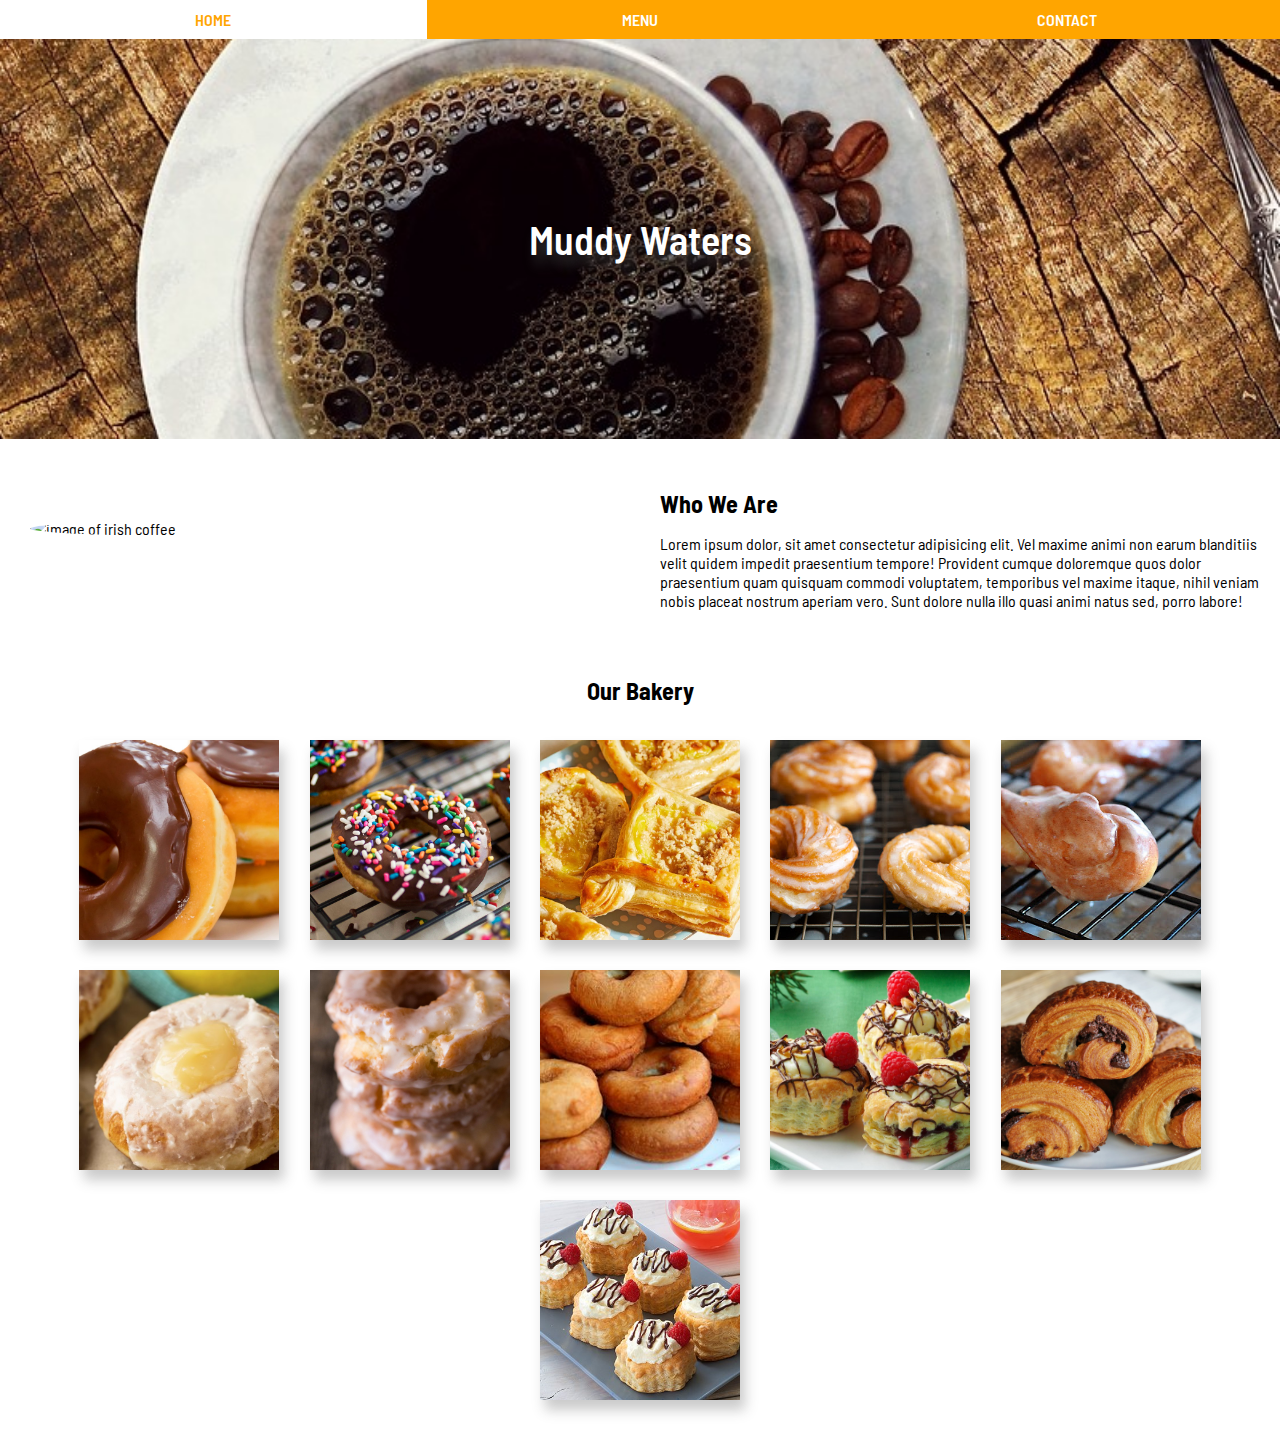
==== index.html @ 838c7e38 "added bakery gallery and styles" ====
<!DOCTYPE html>
<html lang="en">
  <head>
    <meta charset="UTF-8" />
    <meta name="viewport" content="width=device-width, initial-scale=1.0" />
    <link rel="stylesheet" href="css/main.css" />
    <link rel="stylesheet" href="css/mobile.css" />
    <link
      href="https://fonts.googleapis.com/css2?family=Barlow+Semi+Condensed:wght@300&display=swap"
      rel="stylesheet"
    />
    <title>Muddy Waters | Home</title>
  </head>
  <body>
    <nav id="nav">
      <ul class="nav-main">
        <li class="nav-items"><a href="index.html">Home</a></li>
        <li class="nav-items"><a href="pages/menu.html">Menu</a></li>
        <li class="nav-items"><a href="pages/contact.html">Contact</a></li>
      </ul>
    </nav>
    <header>
      <div class="header-text">
        <h1>Muddy Waters</h1>
      </div>
    </header>
    <main>
      <div class="whoweare">
        <div class="img-wrapper">
          <img
            src="../Coffee Shop/images/irish_coffee.webp"
            alt="image of irish coffee"
          />
        </div>
        <div class="whoweare-content">
          <h2>Who We Are</h2>
          <p>
            Lorem ipsum dolor, sit amet consectetur adipisicing elit. Vel maxime
            animi non earum blanditiis velit quidem impedit praesentium tempore!
            Provident cumque doloremque quos dolor praesentium quam quisquam
            commodi voluptatem, temporibus vel maxime itaque, nihil veniam nobis
            placeat nostrum aperiam vero. Sunt dolore nulla illo quasi animi
            natus sed, porro labore!
          </p>
        </div>
      </div>
      <div class="bakery">
        <h2>Our Bakery</h2>
        <div class="gallery">
          <div class="gallery-img-wrapper-one"></div>
          <div class="gallery-img-wrapper-two"></div>
          <div class="gallery-img-wrapper-three"></div>
          <div class="gallery-img-wrapper-four"></div>
          <div class="gallery-img-wrapper-five"></div>
          <div class="gallery-img-wrapper-six"></div>
          <div class="gallery-img-wrapper-seven"></div>
          <div class="gallery-img-wrapper-eight"></div>
          <div class="gallery-img-wrapper-nine"></div>
          <div class="gallery-img-wrapper-ten"></div>
          <div class="gallery-img-wrapper-eleven"></div>
        </div>
      </div>
    </main>
  </body>
</html>
---- css/main.css ----
html {
  box-sizing: border-box;
}
*,
*:before,
*:after {
  box-sizing: inherit;
}
body {
  margin: 0;
  font-family: "Barlow Semi Condensed", sans-serif;
}
a {
  text-decoration: none;
}
ul {
  list-style: none;
  padding: 0;
  margin: 0;
}
.nav-main {
  margin: 0;
  padding: 0;

  display: flex;
  flex-direction: column;
  align-items: center;

  text-align: center;
}
.nav-items {
  margin: 0;
  padding: 0;
  width: 100%;
}
#nav a {
  display: block;
  padding: 10px;
  background-color: orange;
  color: white;
  text-transform: uppercase;
  font-weight: 600;
}
#nav a:hover {
  background-color: white;
  color: orange;
}
header {
  position: relative;
  background-image: url("../images/Fresh_Brewed_Coffee.jpeg");
  height: 400px;
  margin-bottom: 50px;

  background-size: cover;
  background-position: center;
  background-repeat: no-repeat;
}
.header-text {
  position: absolute;
  top: 50%;
  left: 50%;
  transform: translate(-50%, -50%);
}
header h1 {
  padding: 0;
  margin: 0;
  color: white;
  font-weight: 600;
  font-size: 2.5em;
  text-shadow: 5px 10px 12px #333333;
}
.whoweare {
  display: flex;
  flex-flow: column nowrap;
  margin-bottom: 50px;
}
.img-wrapper {
  width: 20em;
  padding: 20px;
  margin: 0 auto;
}
.img-wrapper img {
  display: block;
  max-width: 100%;
  margin: 0 auto;
  border-radius: 50%;
}
.whoweare-content {
  width: 20em;
  margin: 0 auto;
  text-align: center;
}
.whoweare-content h2 {
  margin: 0;
  padding: 0;
}
.bakery h2 {
  margin: 0;
  padding: 0;
  text-align: center;
}
.gallery {
  width: 90%;
  margin: 20px auto;

  display: flex;
  flex-flow: row wrap;
  justify-content: center;
}
.gallery-img-wrapper-one {
  width: 200px;
  height: 200px;
  box-shadow: 5px 10px 12px #39393944;
  margin: 15px auto;

  background-image: url(../images/chocolate-glaze.jpg);
  background-size: cover;
  background-position: center;
  background-repeat: no-repeat;
}
.gallery-img-wrapper-two {
  width: 200px;
  height: 200px;
  box-shadow: 5px 10px 12px #39393944;
  margin: 15px auto;

  background-image: url(../images/baked-sprinkle-donuts-recipe.jpg);
  background-size: cover;
  background-position: center;
  background-repeat: no-repeat;
}
.gallery-img-wrapper-three {
  width: 200px;
  height: 200px;
  box-shadow: 5px 10px 12px #39393944;
  margin: 15px auto;

  background-image: url(../images/Cardamom_pear_pasteris.webp);
  background-size: cover;
  background-position: center;
  background-repeat: no-repeat;
}
.gallery-img-wrapper-four {
  width: 200px;
  height: 200px;
  box-shadow: 5px 10px 12px #39393944;
  margin: 15px auto;

  background-image: url(../images/french_cruller.jpg);
  background-size: cover;
  background-position: center;
  background-repeat: no-repeat;
}
.gallery-img-wrapper-five {
  width: 200px;
  height: 200px;
  box-shadow: 5px 10px 12px #39393944;
  margin: 15px auto;

  background-image: url(../images/cinnamon_tiwst.JPG);
  background-size: cover;
  background-position: center;
  background-repeat: no-repeat;
}
.gallery-img-wrapper-six {
  width: 200px;
  height: 200px;
  box-shadow: 5px 10px 12px #39393944;
  margin: 15px auto;

  background-image: url(../images/Lemon-Filled-Donut.jpg);
  background-size: cover;
  background-position: center;
  background-repeat: no-repeat;
}
.gallery-img-wrapper-seven {
  width: 200px;
  height: 200px;
  box-shadow: 5px 10px 12px #39393944;
  margin: 15px auto;

  background-image: url(../images/Old-Fashioned-Buttermilk-Donuts.jpg);
  background-size: cover;
  background-position: center;
  background-repeat: no-repeat;
}
.gallery-img-wrapper-eight {
  width: 200px;
  height: 200px;
  box-shadow: 5px 10px 12px #39393944;
  margin: 15px auto;

  background-image: url(../images/plane_donuts.jpg);
  background-size: cover;
  background-position: center;
  background-repeat: no-repeat;
}
.gallery-img-wrapper-nine {
  width: 200px;
  height: 200px;
  box-shadow: 5px 10px 12px #39393944;
  margin: 15px auto;

  background-image: url(../images/Raspberry-Cream-Cheese-Pastries.jpg);
  background-size: cover;
  background-position: center;
  background-repeat: no-repeat;
}
.gallery-img-wrapper-ten {
  width: 200px;
  height: 200px;
  box-shadow: 5px 10px 12px #39393944;
  margin: 15px auto;

  background-image: url(../images/valrhona_chocolate_croissants.jpg);
  background-size: cover;
  background-position: center;
  background-repeat: no-repeat;
}
.gallery-img-wrapper-eleven {
  width: 200px;
  height: 200px;
  box-shadow: 5px 10px 12px #39393944;
  margin: 15px auto;

  background-image: url(../images/white_chocolate_mousse_pasteries.jpg);
  background-size: cover;
  background-position: center;
  background-repeat: no-repeat;
}
---- css/mobile.css ----
@media screen and (min-width: 320px) {
}
@media screen and (min-width: 720px) {
  .nav-main {
    flex-direction: row;
  }
  .whoweare {
    flex-flow: row nowrap;
  }
  .img-wrapper {
    width: 50%;
    padding: 30px;
  }
  .whoweare-content {
    width: 50%;
    text-align: left;
    padding: 0 20px;

    display: flex;
    flex-direction: column;
    justify-content: center;
  }
}
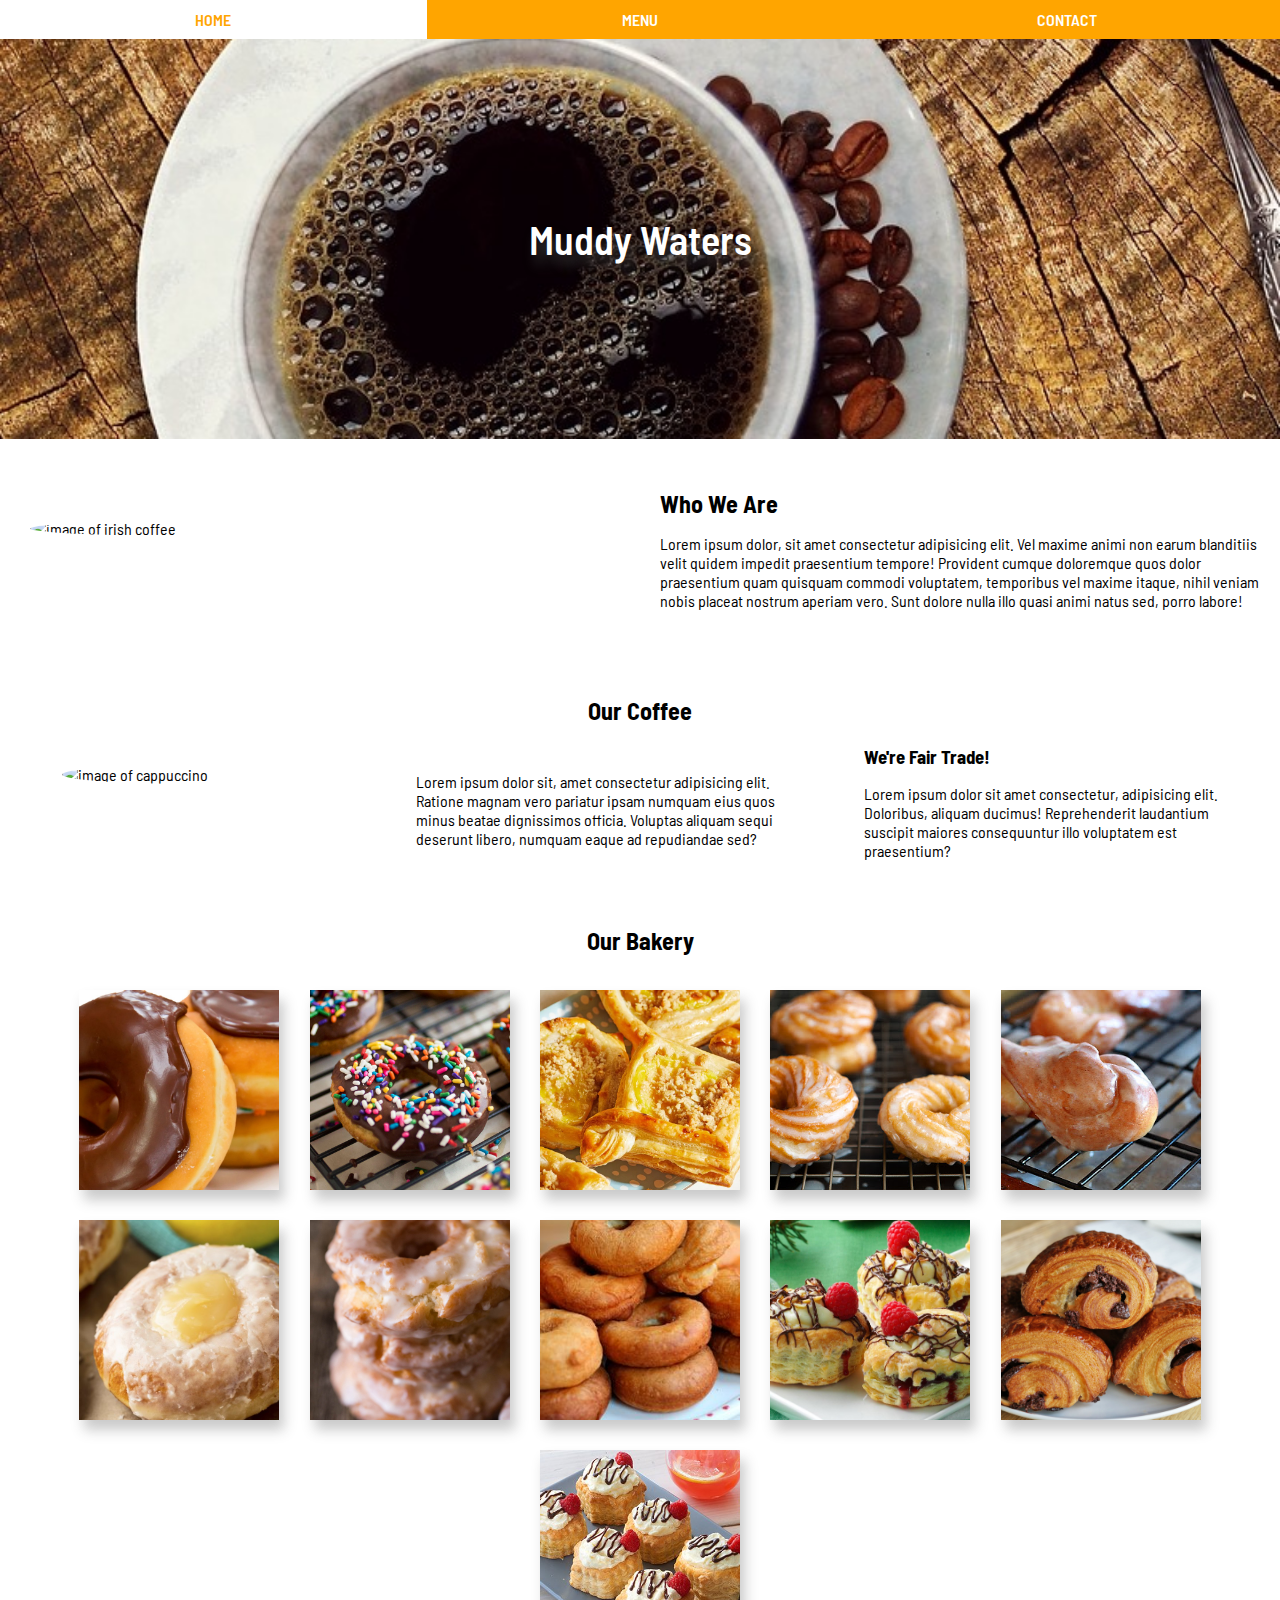
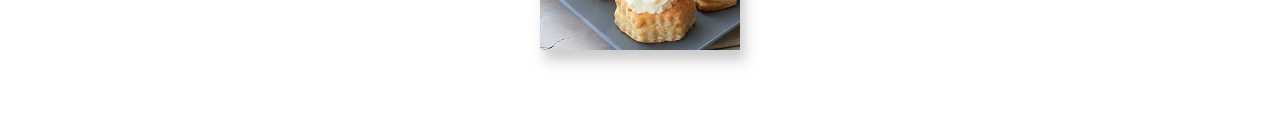
==== commit ae7d07e8: "added coffee section to index.html" ====
--- a/index.html
+++ b/index.html
@@ -5,6 +5,10 @@
     <meta name="viewport" content="width=device-width, initial-scale=1.0" />
     <link rel="stylesheet" href="css/main.css" />
     <link rel="stylesheet" href="css/mobile.css" />
+    <link
+      rel="stylesheet"
+      href="https://cdnjs.cloudflare.com/ajax/libs/font-awesome/5.14.0/css/all.min.css"
+    />
     <link
       href="https://fonts.googleapis.com/css2?family=Barlow+Semi+Condensed:wght@300&display=swap"
       rel="stylesheet"
@@ -44,6 +48,35 @@
           </p>
         </div>
       </div>
+      <div class="coffee">
+        <div class="coffee-h2">
+          <h2>Our Coffee</h2>
+        </div>
+        <div class="coffee-img-wrapper">
+          <img
+            src="../Coffee Shop/images/Chicory-Root-Maple-and-Almond-Milk-Latte.jpg"
+            alt="image of cappuccino"
+          />
+        </div>
+        <div class="coffee-content">
+          <p>
+            Lorem ipsum dolor sit, amet consectetur adipisicing elit. Ratione
+            magnam vero pariatur ipsam numquam eius quos minus beatae
+            dignissimos officia. Voluptas aliquam sequi deserunt libero, numquam
+            eaque ad repudiandae sed?
+          </p>
+        </div>
+        <div class="fair-trade">
+          <div class="fair-trade-content">
+            <h3>We're Fair Trade!</h3>
+            <p>
+              Lorem ipsum dolor sit amet consectetur, adipisicing elit.
+              Doloribus, aliquam ducimus! Reprehenderit laudantium suscipit
+              maiores consequuntur illo voluptatem est praesentium?
+            </p>
+          </div>
+        </div>
+      </div>
       <div class="bakery">
         <h2>Our Bakery</h2>
         <div class="gallery">
--- a/css/main.css
+++ b/css/main.css
@@ -68,6 +68,7 @@
   font-weight: 600;
   font-size: 2.5em;
   text-shadow: 5px 10px 12px #333333;
+  text-align: center;
 }
 .whoweare {
   display: flex;
@@ -89,10 +90,51 @@
   width: 20em;
   margin: 0 auto;
   text-align: center;
+  padding: 0;
 }
 .whoweare-content h2 {
   margin: 0;
   padding: 0;
+}
+.coffee {
+  display: flex;
+  flex-flow: column nowrap;
+  margin-bottom: 50px;
+}
+.coffee-h2 {
+  width: 20em;
+  margin: 0 auto;
+  text-align: center;
+}
+.coffee-img-wrapper {
+  width: 20em;
+  padding: 0;
+  margin: 20px auto;
+}
+.coffee-img-wrapper img {
+  display: block;
+  max-width: 100%;
+  margin: 0 auto;
+  border-radius: 50%;
+}
+.coffee-content {
+  width: 20em;
+  margin: 0 auto;
+  text-align: center;
+  padding-bottom: 20px;
+}
+.fair-trade {
+  width: 20em;
+  margin: 0 auto;
+  text-align: center;
+  padding: 0;
+}
+.fair-trade-content h3 {
+  margin: 0;
+  padding: 0;
+}
+.bakery {
+  margin-bottom: 50px;
 }
 .bakery h2 {
   margin: 0;
@@ -228,3 +270,34 @@
   background-position: center;
   background-repeat: no-repeat;
 }
+.contact {
+  display: flex;
+  flex-flow: column wrap;
+  justify-content: center;
+  align-content: center;
+}
+.icon {
+  font-size: 3em;
+  padding: 20px;
+  color: orange;
+}
+.icon:hover {
+  color: darkorange;
+}
+.phone a {
+  display: flex;
+  flex-flow: row wrap;
+  align-items: center;
+}
+.phone a div {
+  font-size: 1.5em;
+}
+.social {
+  display: flex;
+  flex-flow: row wrap;
+}
+.map {
+  margin: 50px auto;
+  display: flex;
+  justify-content: center;
+}
--- a/css/mobile.css
+++ b/css/mobile.css
@@ -5,7 +5,7 @@
     flex-direction: row;
   }
   .whoweare {
-    flex-flow: row nowrap;
+    flex-flow: row wrap;
   }
   .img-wrapper {
     width: 50%;
@@ -20,4 +20,34 @@
     flex-direction: column;
     justify-content: center;
   }
+  .coffee {
+    flex-flow: row wrap;
+  }
+  .coffee-h2 {
+    width: 100%;
+  }
+  .coffee-img-wrapper {
+    width: 25%;
+    padding: 0 30px;
+  }
+  .coffee-content {
+    width: 30%;
+    text-align: left;
+    padding: 0;
+
+    display: flex;
+    flex-direction: column;
+    justify-content: center;
+  }
+  .fair-trade {
+    width: 30%;
+
+    display: flex;
+    flex-direction: column;
+    justify-content: center;
+  }
+  .fair-trade-content {
+    text-align: left;
+    padding: 0;
+  }
 }
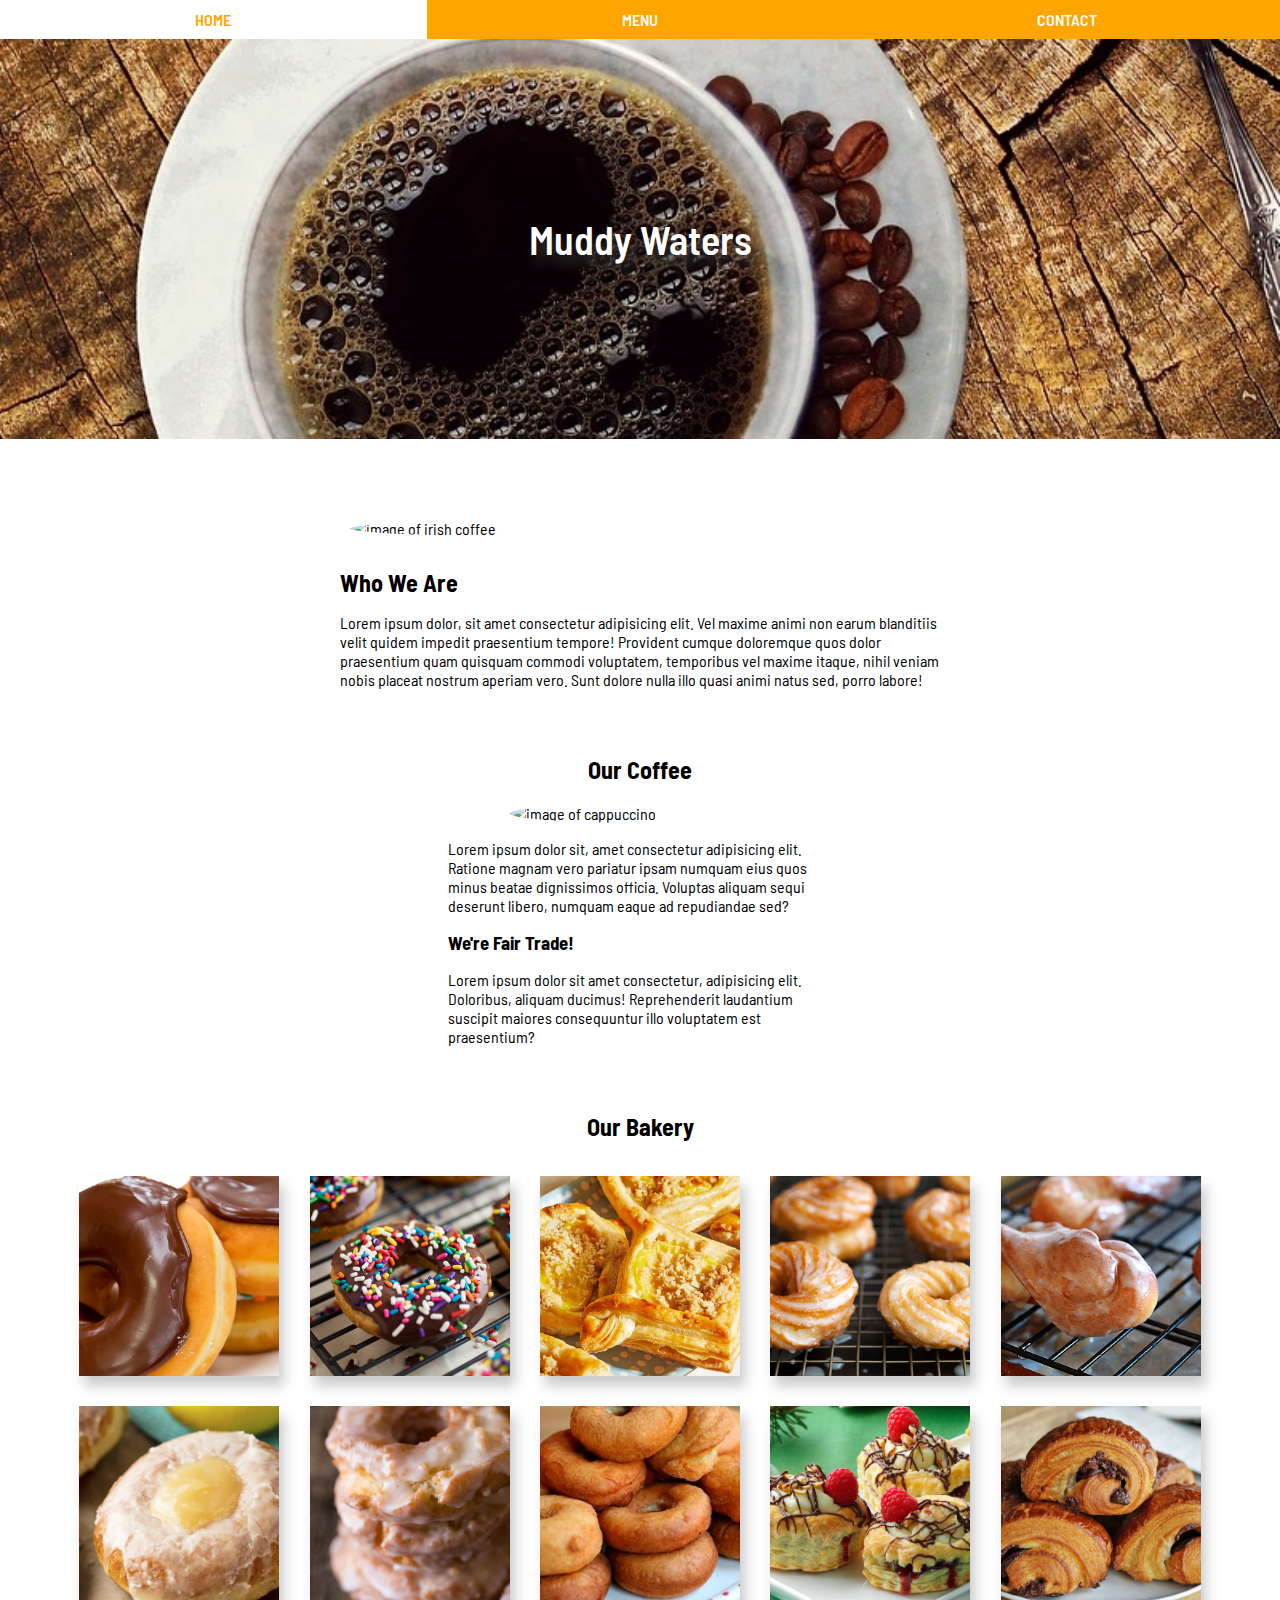
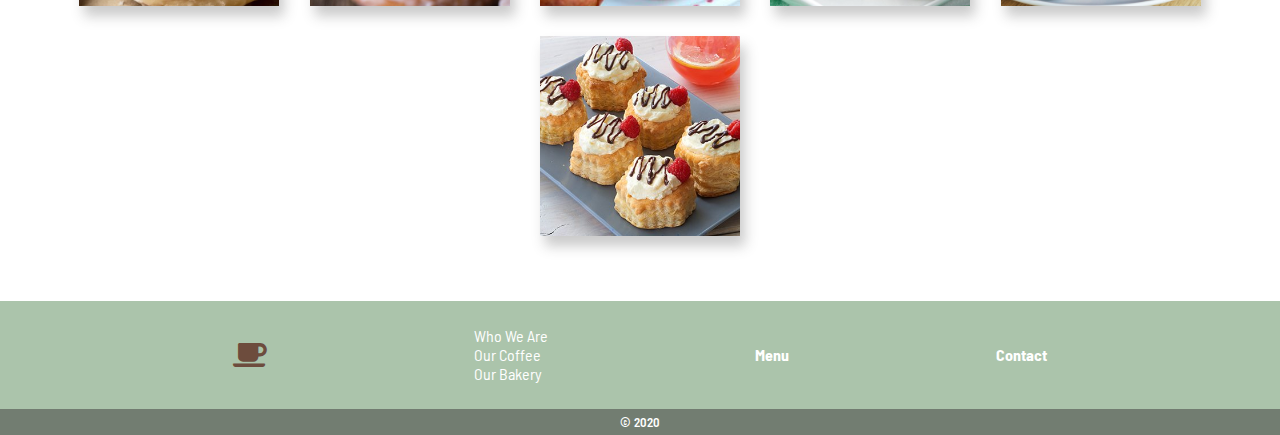
==== commit 6226c744: "added footer to index.html" ====
--- a/index.html
+++ b/index.html
@@ -29,7 +29,7 @@
       </div>
     </header>
     <main>
-      <div class="whoweare">
+      <div id="whoweare">
         <div class="img-wrapper">
           <img
             src="../Coffee Shop/images/irish_coffee.webp"
@@ -48,7 +48,7 @@
           </p>
         </div>
       </div>
-      <div class="coffee">
+      <div id="coffee">
         <div class="coffee-h2">
           <h2>Our Coffee</h2>
         </div>
@@ -77,7 +77,7 @@
           </div>
         </div>
       </div>
-      <div class="bakery">
+      <div id="bakery">
         <h2>Our Bakery</h2>
         <div class="gallery">
           <div class="gallery-img-wrapper-one"></div>
@@ -94,5 +94,28 @@
         </div>
       </div>
     </main>
+    <footer>
+      <div class="footer-icon">
+        <a href="../Coffee Shop/index.html"
+          ><i class="fas fa-coffee footer-icon"></i
+        ></a>
+      </div>
+      <div class="footer-content">
+        <ul>
+          <li><a href="#whoweare">Who We Are</a></li>
+          <li><a href="#coffee">Our Coffee</a></li>
+          <li><a href="#bakery">Our Bakery</a></li>
+        </ul>
+      </div>
+      <div class="footer-content">
+        <a href="../Coffee Shop/pages/menu.html"><h4>Menu</h4></a>
+      </div>
+      <div class="footer-content">
+        <a href="../Coffee Shop/pages/contact.html"><h4>Contact</h4></a>
+      </div>
+    </footer>
+    <div class="copy">
+      <span>&copy; 2020</span>
+    </div>
   </body>
 </html>
--- a/css/main.css
+++ b/css/main.css
@@ -70,15 +70,15 @@
   text-shadow: 5px 10px 12px #333333;
   text-align: center;
 }
-.whoweare {
+#whoweare {
   display: flex;
   flex-flow: column nowrap;
-  margin-bottom: 50px;
+  margin-bottom: 30px;
 }
 .img-wrapper {
   width: 20em;
+  margin: 0 auto;
   padding: 20px;
-  margin: 0 auto;
 }
 .img-wrapper img {
   display: block;
@@ -89,27 +89,29 @@
 .whoweare-content {
   width: 20em;
   margin: 0 auto;
-  text-align: center;
-  padding: 0;
+  padding: 0;
+  text-align: center;
 }
 .whoweare-content h2 {
   margin: 0;
   padding: 0;
 }
-.coffee {
+#coffee {
   display: flex;
   flex-flow: column nowrap;
   margin-bottom: 50px;
+  padding: 0;
 }
 .coffee-h2 {
   width: 20em;
   margin: 0 auto;
+  padding: 0;
   text-align: center;
 }
 .coffee-img-wrapper {
   width: 20em;
-  padding: 0;
-  margin: 20px auto;
+  margin: 0 auto;
+  padding: 20px;
 }
 .coffee-img-wrapper img {
   display: block;
@@ -133,10 +135,10 @@
   margin: 0;
   padding: 0;
 }
-.bakery {
+#bakery {
   margin-bottom: 50px;
 }
-.bakery h2 {
+#bakery h2 {
   margin: 0;
   padding: 0;
   text-align: center;
@@ -269,6 +271,47 @@
   background-size: cover;
   background-position: center;
   background-repeat: no-repeat;
+}
+footer {
+  background-color: #abc4ab;
+  color: #ffffff;
+  margin: 0;
+  padding: 2%;
+
+  display: flex;
+  flex-flow: row nowrap;
+  justify-content: space-evenly;
+  align-items: center;
+  flex: 0 1 auto;
+}
+.footer-content a {
+  color: #ffffff;
+}
+.footer-content a:hover {
+  color: #6d4c3d;
+}
+.footer-content h4 {
+  margin: 0;
+  padding: 0;
+}
+.footer-content li {
+  margin: 0;
+  padding: 0;
+}
+.footer-icon {
+  font-size: 1.3em;
+  color: #6d4c3d;
+}
+.footer-icon:hover {
+  color: #ffffff;
+}
+.copy {
+  background-color: #727d71;
+  padding: 5px;
+  color: #fff;
+  font-weight: 600;
+  font-size: 0.8em;
+  text-align: center;
 }
 .contact {
   display: flex;
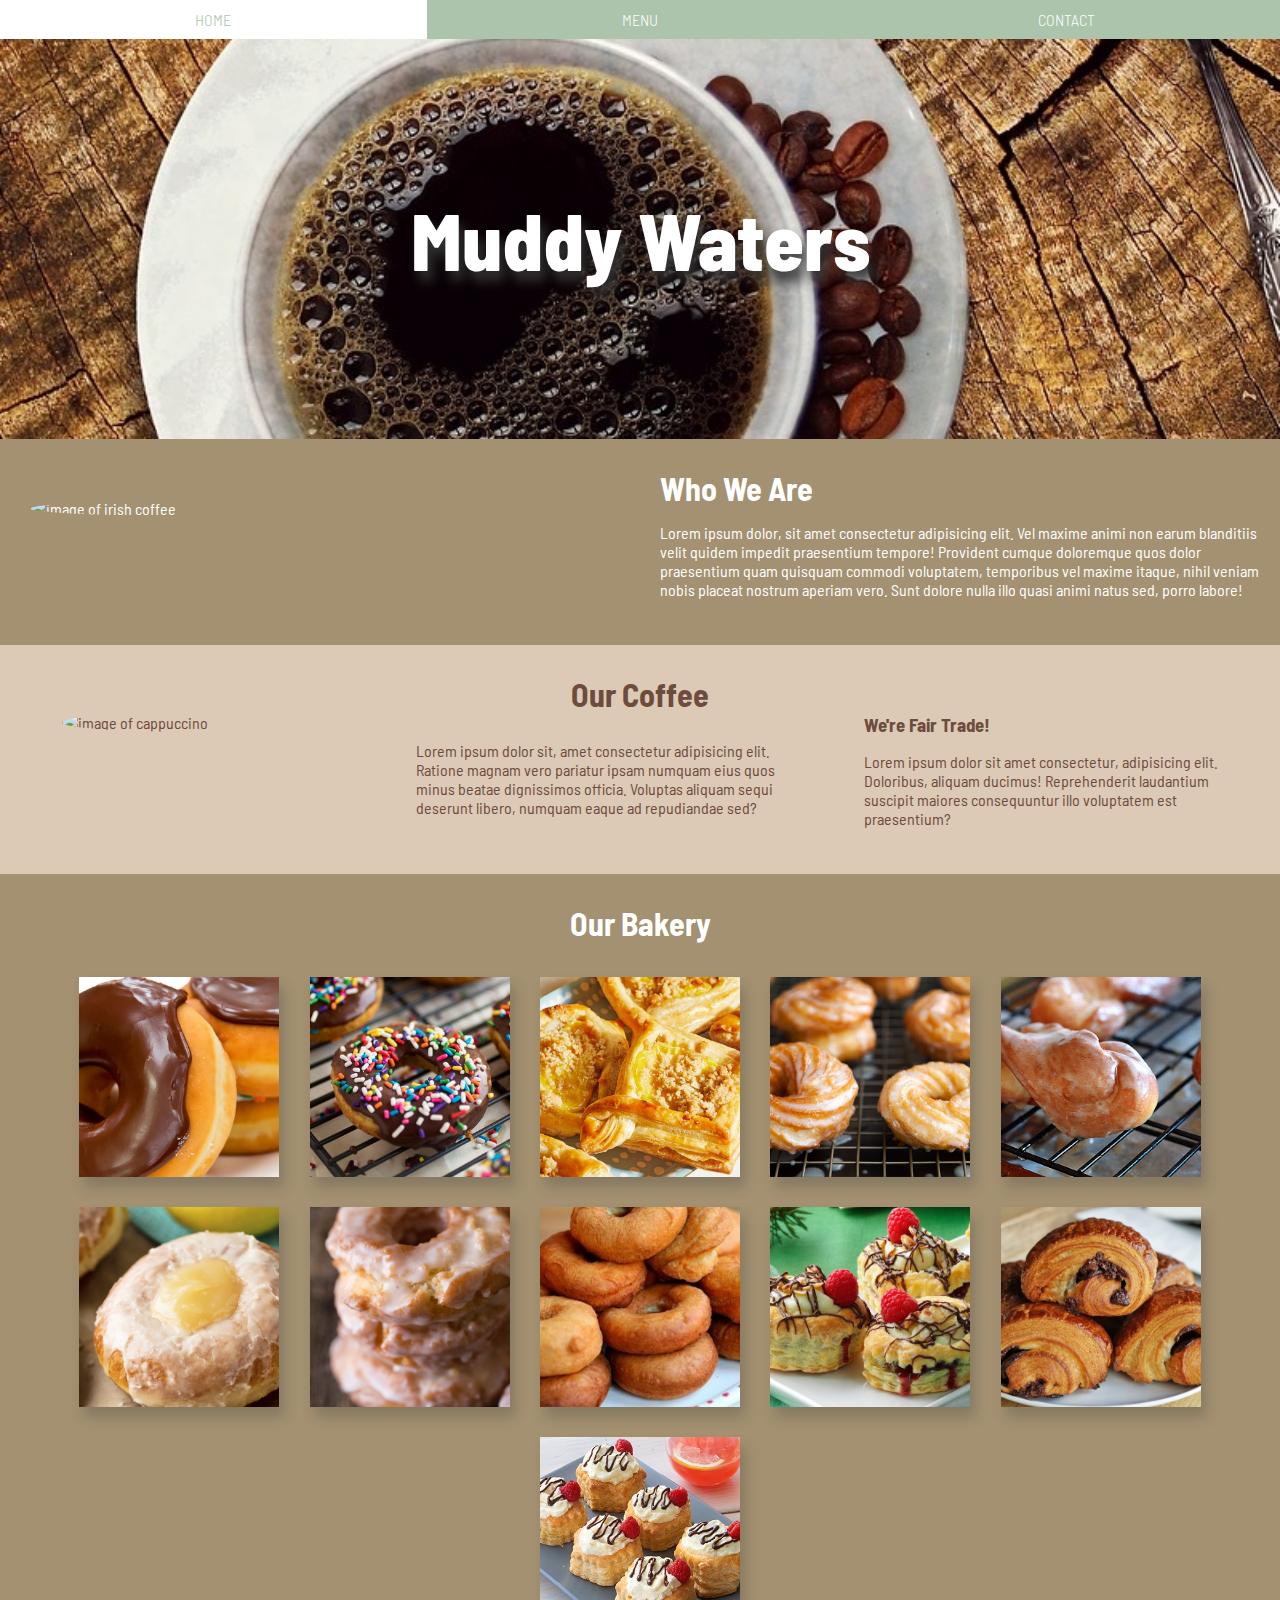
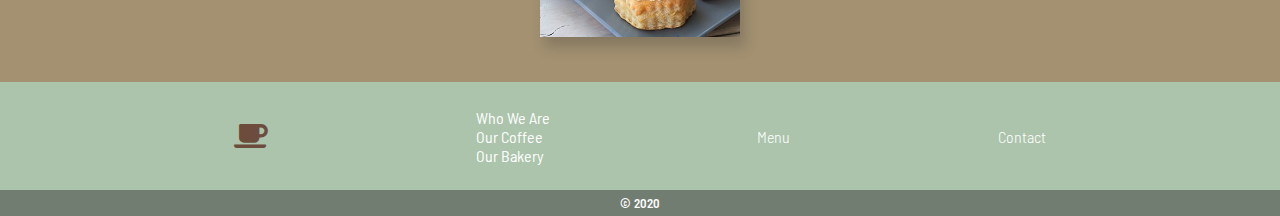
==== commit 708a5063: "added footer across all pages, updated colors and fonts" ====
--- a/index.html
+++ b/index.html
@@ -11,6 +11,10 @@
     />
     <link
       href="https://fonts.googleapis.com/css2?family=Barlow+Semi+Condensed:wght@300&display=swap"
+      rel="stylesheet"
+    />
+    <link
+      href="https://fonts.googleapis.com/css2?family=Barlow+Semi+Condensed:wght@800&display=swap"
       rel="stylesheet"
     />
     <title>Muddy Waters | Home</title>
@@ -37,7 +41,7 @@
           />
         </div>
         <div class="whoweare-content">
-          <h2>Who We Are</h2>
+          <h1>Who We Are</h1>
           <p>
             Lorem ipsum dolor, sit amet consectetur adipisicing elit. Vel maxime
             animi non earum blanditiis velit quidem impedit praesentium tempore!
@@ -49,9 +53,7 @@
         </div>
       </div>
       <div id="coffee">
-        <div class="coffee-h2">
-          <h2>Our Coffee</h2>
-        </div>
+        <h1>Our Coffee</h1>
         <div class="coffee-img-wrapper">
           <img
             src="../Coffee Shop/images/Chicory-Root-Maple-and-Almond-Milk-Latte.jpg"
@@ -78,7 +80,7 @@
         </div>
       </div>
       <div id="bakery">
-        <h2>Our Bakery</h2>
+        <h1>Our Bakery</h1>
         <div class="gallery">
           <div class="gallery-img-wrapper-one"></div>
           <div class="gallery-img-wrapper-two"></div>
--- a/css/main.css
+++ b/css/main.css
@@ -36,20 +36,19 @@
 #nav a {
   display: block;
   padding: 10px;
-  background-color: orange;
-  color: white;
+  background-color: #abc4ab;
+  color: #ffffff;
   text-transform: uppercase;
-  font-weight: 600;
+  font-weight: 300;
 }
 #nav a:hover {
-  background-color: white;
-  color: orange;
+  background-color: #ffffff;
+  color: #abc4ab;
 }
 header {
   position: relative;
   background-image: url("../images/Fresh_Brewed_Coffee.jpeg");
   height: 400px;
-  margin-bottom: 50px;
 
   background-size: cover;
   background-position: center;
@@ -65,15 +64,18 @@
   padding: 0;
   margin: 0;
   color: white;
-  font-weight: 600;
-  font-size: 2.5em;
+  font-weight: 800;
+  font-size: 5em;
   text-shadow: 5px 10px 12px #333333;
   text-align: center;
 }
 #whoweare {
+  background-color: #a39171;
+  color: #ffffff;
+  padding: 30px 0;
+
   display: flex;
   flex-flow: column nowrap;
-  margin-bottom: 30px;
 }
 .img-wrapper {
   width: 20em;
@@ -92,26 +94,27 @@
   padding: 0;
   text-align: center;
 }
-.whoweare-content h2 {
+.whoweare-content h1 {
   margin: 0;
   padding: 0;
 }
 #coffee {
+  background-color: #dcc9b6;
+  color: #6d4c3d;
+  padding: 30px 0;
+
   display: flex;
   flex-flow: column nowrap;
-  margin-bottom: 50px;
-  padding: 0;
-}
-.coffee-h2 {
-  width: 20em;
-  margin: 0 auto;
+}
+#coffee h1 {
+  margin: 0;
   padding: 0;
   text-align: center;
 }
 .coffee-img-wrapper {
   width: 20em;
   margin: 0 auto;
-  padding: 20px;
+  padding: 30px;
 }
 .coffee-img-wrapper img {
   display: block;
@@ -122,30 +125,35 @@
 .coffee-content {
   width: 20em;
   margin: 0 auto;
-  text-align: center;
   padding-bottom: 20px;
+  text-align: center;
+}
+.coffee-content p {
+  margin: 0;
+  padding: 0;
 }
 .fair-trade {
   width: 20em;
   margin: 0 auto;
   text-align: center;
-  padding: 0;
 }
 .fair-trade-content h3 {
   margin: 0;
   padding: 0;
 }
 #bakery {
-  margin-bottom: 50px;
-}
-#bakery h2 {
-  margin: 0;
-  padding: 0;
+  background-color: #a39171;
+  color: #ffffff;
+  padding: 30px 0;
+}
+#bakery h1 {
+  margin: 0;
+  padding-bottom: 20px;
   text-align: center;
 }
 .gallery {
   width: 90%;
-  margin: 20px auto;
+  margin: 0 auto;
 
   display: flex;
   flex-flow: row wrap;
@@ -293,6 +301,7 @@
 .footer-content h4 {
   margin: 0;
   padding: 0;
+  font-weight: 300;
 }
 .footer-content li {
   margin: 0;
--- a/css/mobile.css
+++ b/css/mobile.css
@@ -4,7 +4,7 @@
   .nav-main {
     flex-direction: row;
   }
-  .whoweare {
+  #whoweare {
     flex-flow: row wrap;
   }
   .img-wrapper {
@@ -20,10 +20,10 @@
     flex-direction: column;
     justify-content: center;
   }
-  .coffee {
+  #coffee {
     flex-flow: row wrap;
   }
-  .coffee-h2 {
+  #coffee h1 {
     width: 100%;
   }
   .coffee-img-wrapper {
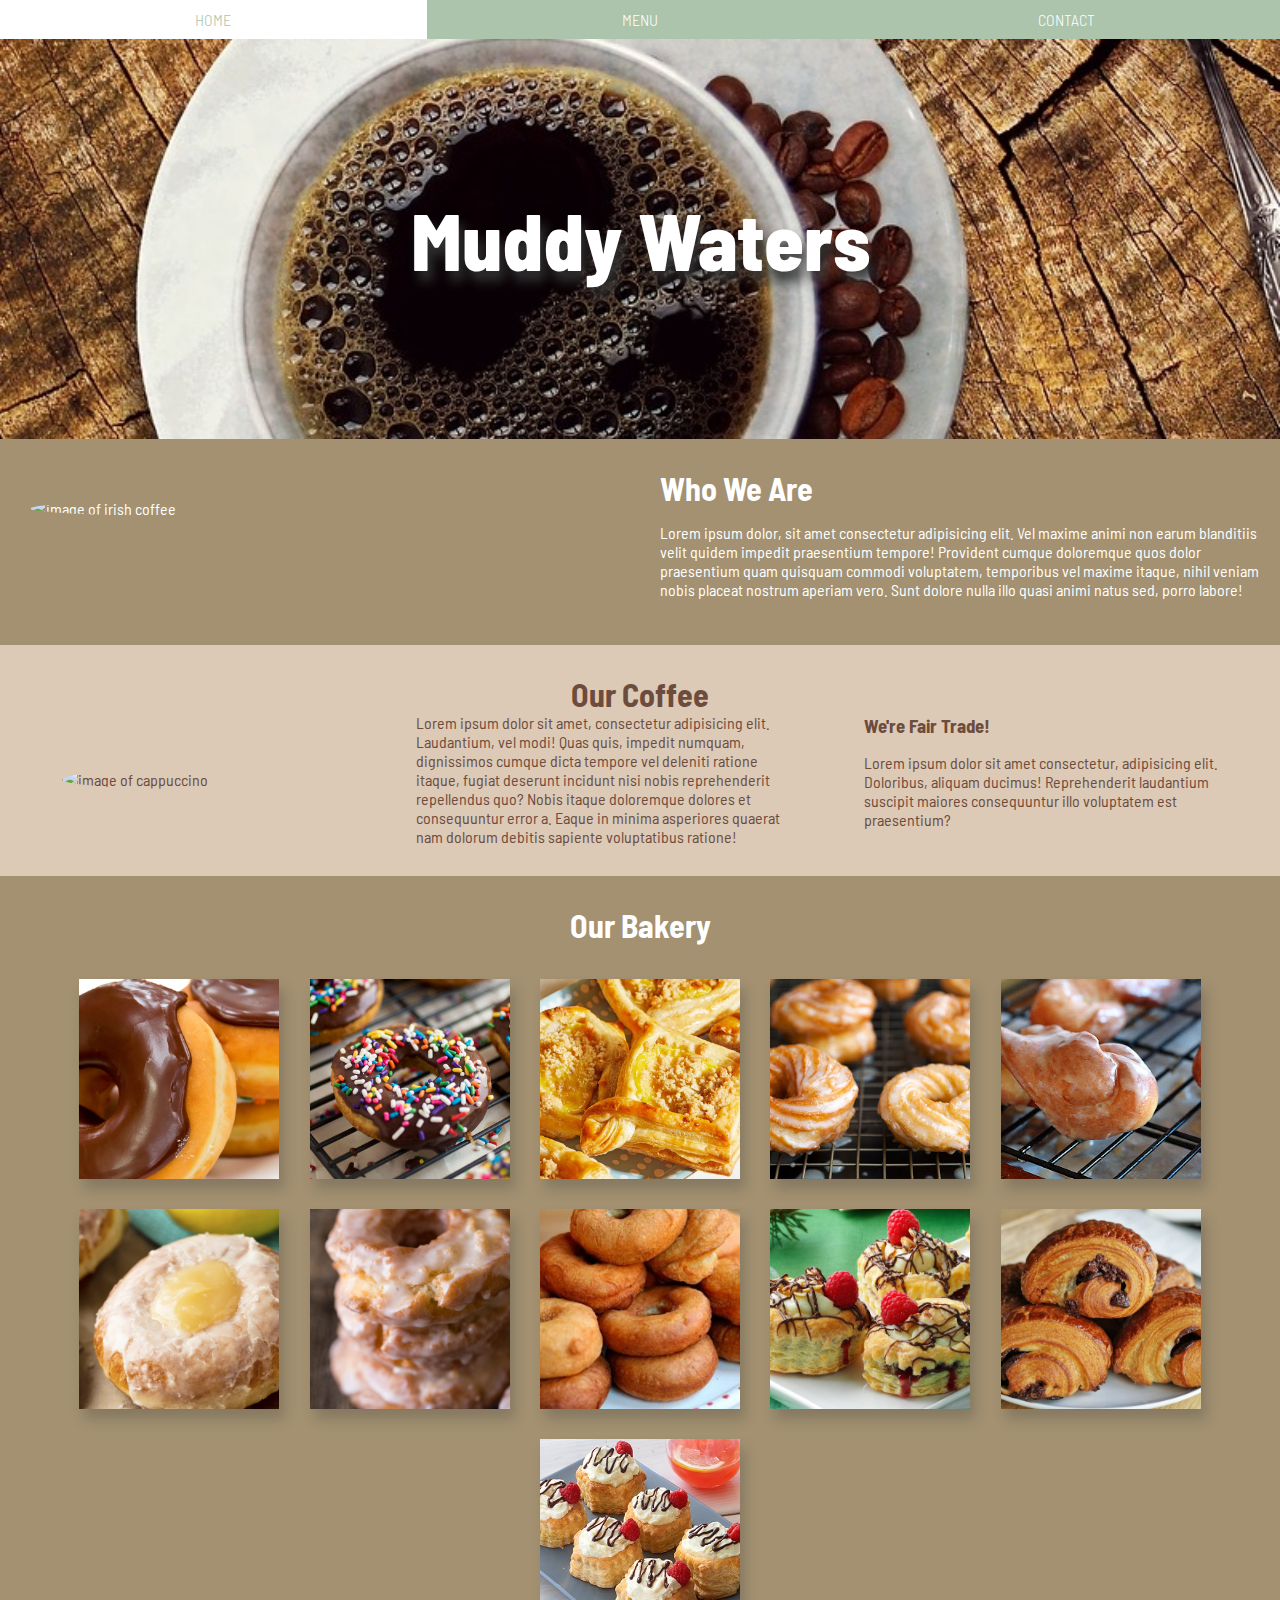
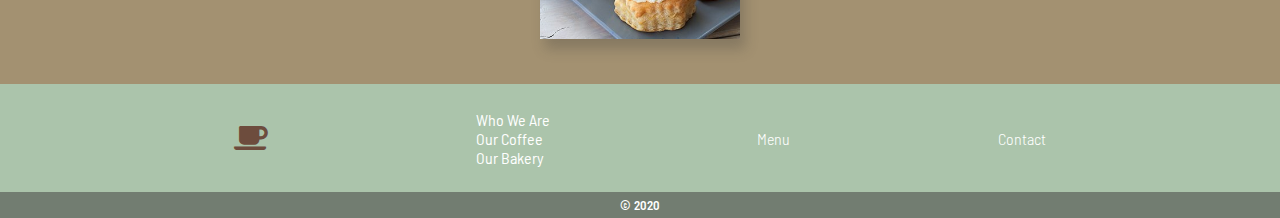
==== commit a6da045b: "added links of gallery images on index.html and added contact page" ====
--- a/index.html
+++ b/index.html
@@ -62,10 +62,12 @@
         </div>
         <div class="coffee-content">
           <p>
-            Lorem ipsum dolor sit, amet consectetur adipisicing elit. Ratione
-            magnam vero pariatur ipsam numquam eius quos minus beatae
-            dignissimos officia. Voluptas aliquam sequi deserunt libero, numquam
-            eaque ad repudiandae sed?
+            Lorem ipsum dolor sit amet, consectetur adipisicing elit.
+            Laudantium, vel modi! Quas quis, impedit numquam, dignissimos cumque
+            dicta tempore vel deleniti ratione itaque, fugiat deserunt incidunt
+            nisi nobis reprehenderit repellendus quo? Nobis itaque doloremque
+            dolores et consequuntur error a. Eaque in minima asperiores quaerat
+            nam dolorum debitis sapiente voluptatibus ratione!
           </p>
         </div>
         <div class="fair-trade">
@@ -82,17 +84,103 @@
       <div id="bakery">
         <h1>Our Bakery</h1>
         <div class="gallery">
-          <div class="gallery-img-wrapper-one"></div>
-          <div class="gallery-img-wrapper-two"></div>
-          <div class="gallery-img-wrapper-three"></div>
-          <div class="gallery-img-wrapper-four"></div>
-          <div class="gallery-img-wrapper-five"></div>
-          <div class="gallery-img-wrapper-six"></div>
-          <div class="gallery-img-wrapper-seven"></div>
-          <div class="gallery-img-wrapper-eight"></div>
-          <div class="gallery-img-wrapper-nine"></div>
-          <div class="gallery-img-wrapper-ten"></div>
-          <div class="gallery-img-wrapper-eleven"></div>
+          <div class="gallery-content">
+            <div class="gallery-img-wrapper-one"></div>
+            <div class="overlay">
+              <a
+                href="../Coffee Shop/images/chocolate-glaze.jpg"
+                target="_blank"
+              >
+                <h4>Chocolate Glazed Doughnuts</h4>
+              </a>
+            </div>
+          </div>
+          <div class="gallery-content">
+            <div class="gallery-img-wrapper-two"></div>
+            <div class="overlay">
+              <a href="../Coffee Shop/images/baked-sprinkle-donuts-recipe.jpg" target="_blank">
+                <h4>Sprinkled Doughnuts</h4>
+              </a>
+            </div>
+          </div>
+          <div class="gallery-content">
+            <div class="gallery-img-wrapper-three"></div>
+            <div class="overlay">
+              <a href="../Coffee Shop/images/Cardamom_pear_pasteris.webp" target="_blank">
+                <h4>Pear Pastries</h4>
+              </a>
+            </div>
+          </div>
+          <div class="gallery-content">
+            <div class="gallery-img-wrapper-four"></div>
+            <div class="overlay">
+              <a href="../Coffee Shop/images/french_cruller.jpg target="_blank"">
+                <h4>French Crullers</h4>
+              </a>
+            </div>
+          </div>
+          <div class="gallery-content">
+            <div class="gallery-img-wrapper-five"></div>
+            <div class="overlay">
+              <a href="../Coffee Shop/images/cinnamon_tiwst.JPG" target="_blank">
+                <h4>Cinnamon Twists</h4>
+              </a>
+            </div>
+          </div>
+          <div class="gallery-content">
+            <div class="gallery-img-wrapper-six"></div>
+            <div class="overlay">
+              <a href="../Coffee Shop/images/Lemon-Filled-Donut.jpg" target="_blank">
+                <h4>Lemon Filled Doughnuts</h4>
+              </a>
+            </div>
+          </div>
+          <div class="gallery-content">
+            <div class="gallery-img-wrapper-seven"></div>
+            <div class="overlay">
+              <a
+                href="../Coffee Shop/images/Old-Fashioned-Buttermilk-Donuts.jpg" target="_blank"
+              >
+                <h4>Old Fashioned Buttermilk Doughnuts</h4>
+              </a>
+            </div>
+          </div>
+          <div class="gallery-content">
+            <div class="gallery-img-wrapper-eight"></div>
+            <div class="overlay">
+              <a href="../Coffee Shop/images/plane_donuts.jpg" target="_blank">
+                <h4>Plain Doughnuts</h4>
+              </a>
+            </div>
+          </div>
+          <div class="gallery-content">
+            <div class="gallery-img-wrapper-nine"></div>
+            <div class="overlay">
+              <a
+                href="../Coffee Shop/images/Raspberry-Cream-Cheese-Pastries.jpg" target="_blank"
+              >
+                <h4>Raspberry Cream Cheese Pastries</h4>
+              </a>
+            </div>
+          </div>
+          <div class="gallery-content">
+            <div class="gallery-img-wrapper-ten"></div>
+            <div class="overlay">
+              <a href="../Coffee Shop/images/valrhona_chocolate_croissants.jpg" target="_blank">
+                <h4>Chocolate Croissants</h4>
+              </a>
+            </div>
+          </div>
+          <div class="gallery-content">
+            <div class="gallery-img-wrapper-eleven"></div>
+            <div class="overlay">
+              <a
+                href="../Coffee Shop/images/white_chocolate_mousse_pasteries.jpg" target="_blank"
+              >
+                <h4>White Chocolate Mousse Pastries</h4>
+              </a>
+            </div>
+          </div>
         </div>
       </div>
     </main>
--- a/css/main.css
+++ b/css/main.css
@@ -105,6 +105,7 @@
 
   display: flex;
   flex-flow: column nowrap;
+  align-items: center;
 }
 #coffee h1 {
   margin: 0;
@@ -159,11 +160,39 @@
   flex-flow: row wrap;
   justify-content: center;
 }
+.gallery-content {
+  position: relative;
+  margin: 15px auto;
+  box-shadow: 5px 10px 12px #39393944;
+}
+.overlay {
+  position: absolute;
+  top: 0;
+  bottom: 0;
+  left: 0;
+  right: 0;
+  padding: 20px;
+  opacity: 0;
+  background-color: #727d7180;
+  transition: all 200ms ease-in-out;
+}
+.overlay:hover {
+  opacity: 1;
+}
+.overlay a {
+  position: absolute;
+  color: #ffffff;
+  text-align: center;
+  top: 50%;
+  left: 50%;
+  transform: translate(-50%, -50%);
+}
+.overlay h4 {
+  font-weight: 300;
+}
 .gallery-img-wrapper-one {
   width: 200px;
   height: 200px;
-  box-shadow: 5px 10px 12px #39393944;
-  margin: 15px auto;
 
   background-image: url(../images/chocolate-glaze.jpg);
   background-size: cover;
@@ -173,8 +202,6 @@
 .gallery-img-wrapper-two {
   width: 200px;
   height: 200px;
-  box-shadow: 5px 10px 12px #39393944;
-  margin: 15px auto;
 
   background-image: url(../images/baked-sprinkle-donuts-recipe.jpg);
   background-size: cover;
@@ -184,8 +211,6 @@
 .gallery-img-wrapper-three {
   width: 200px;
   height: 200px;
-  box-shadow: 5px 10px 12px #39393944;
-  margin: 15px auto;
 
   background-image: url(../images/Cardamom_pear_pasteris.webp);
   background-size: cover;
@@ -195,8 +220,6 @@
 .gallery-img-wrapper-four {
   width: 200px;
   height: 200px;
-  box-shadow: 5px 10px 12px #39393944;
-  margin: 15px auto;
 
   background-image: url(../images/french_cruller.jpg);
   background-size: cover;
@@ -206,8 +229,6 @@
 .gallery-img-wrapper-five {
   width: 200px;
   height: 200px;
-  box-shadow: 5px 10px 12px #39393944;
-  margin: 15px auto;
 
   background-image: url(../images/cinnamon_tiwst.JPG);
   background-size: cover;
@@ -217,8 +238,6 @@
 .gallery-img-wrapper-six {
   width: 200px;
   height: 200px;
-  box-shadow: 5px 10px 12px #39393944;
-  margin: 15px auto;
 
   background-image: url(../images/Lemon-Filled-Donut.jpg);
   background-size: cover;
@@ -228,8 +247,6 @@
 .gallery-img-wrapper-seven {
   width: 200px;
   height: 200px;
-  box-shadow: 5px 10px 12px #39393944;
-  margin: 15px auto;
 
   background-image: url(../images/Old-Fashioned-Buttermilk-Donuts.jpg);
   background-size: cover;
@@ -239,8 +256,6 @@
 .gallery-img-wrapper-eight {
   width: 200px;
   height: 200px;
-  box-shadow: 5px 10px 12px #39393944;
-  margin: 15px auto;
 
   background-image: url(../images/plane_donuts.jpg);
   background-size: cover;
@@ -250,8 +265,6 @@
 .gallery-img-wrapper-nine {
   width: 200px;
   height: 200px;
-  box-shadow: 5px 10px 12px #39393944;
-  margin: 15px auto;
 
   background-image: url(../images/Raspberry-Cream-Cheese-Pastries.jpg);
   background-size: cover;
@@ -261,8 +274,6 @@
 .gallery-img-wrapper-ten {
   width: 200px;
   height: 200px;
-  box-shadow: 5px 10px 12px #39393944;
-  margin: 15px auto;
 
   background-image: url(../images/valrhona_chocolate_croissants.jpg);
   background-size: cover;
@@ -272,8 +283,6 @@
 .gallery-img-wrapper-eleven {
   width: 200px;
   height: 200px;
-  box-shadow: 5px 10px 12px #39393944;
-  margin: 15px auto;
 
   background-image: url(../images/white_chocolate_mousse_pasteries.jpg);
   background-size: cover;
@@ -324,32 +333,27 @@
 }
 .contact {
   display: flex;
-  flex-flow: column wrap;
-  justify-content: center;
-  align-content: center;
+  flex-flow: column nowrap;
+  align-items: center;
+
+  margin: 30px;
+}
+.social {
+  display: flex;
+  flex-flow: row nowrap;
 }
 .icon {
   font-size: 3em;
-  padding: 20px;
-  color: orange;
+  padding: 15px;
+  color: #6d4c3d;
 }
 .icon:hover {
-  color: darkorange;
-}
-.phone a {
-  display: flex;
-  flex-flow: row wrap;
-  align-items: center;
-}
-.phone a div {
-  font-size: 1.5em;
-}
-.social {
-  display: flex;
-  flex-flow: row wrap;
+  color: #dcc9b6;
 }
 .map {
-  margin: 50px auto;
-  display: flex;
-  justify-content: center;
-}
+  display: flex;
+  flex-flow: column nowrap;
+  align-items: center;
+
+  padding-bottom: 30px;
+}
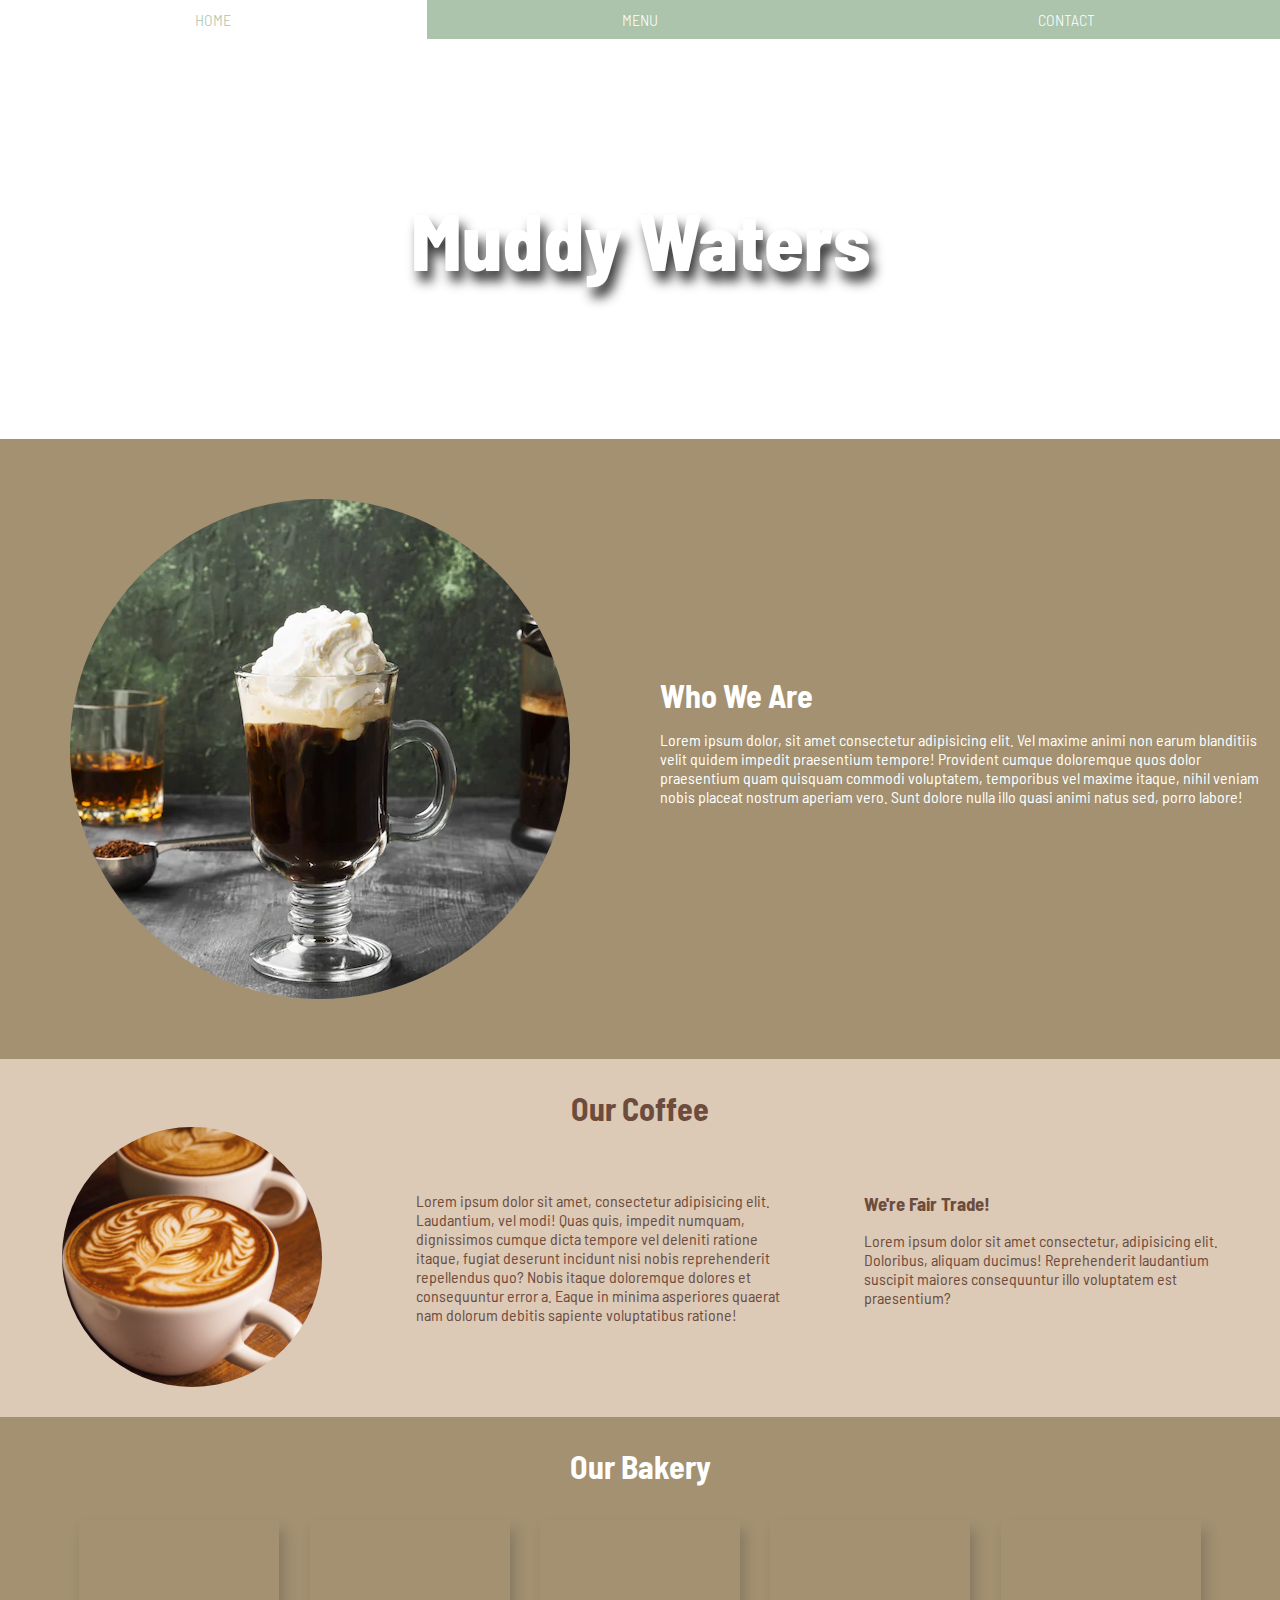
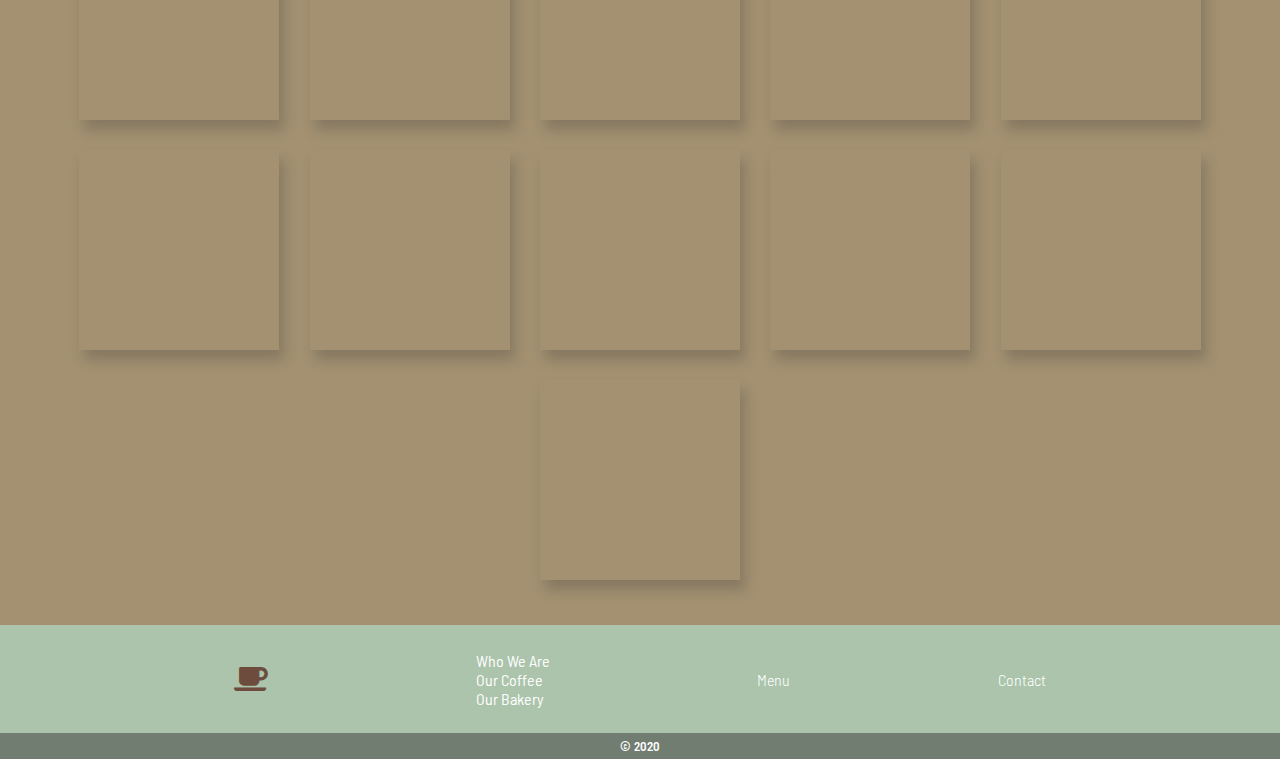
==== commit 83fcfd84: "changed paths to images and links" ====
--- a/index.html
+++ b/index.html
@@ -35,10 +35,7 @@
     <main>
       <div id="whoweare">
         <div class="img-wrapper">
-          <img
-            src="../Coffee Shop/images/irish_coffee.webp"
-            alt="image of irish coffee"
-          />
+          <img src="images/irish_coffee.webp" alt="image of irish coffee" />
         </div>
         <div class="whoweare-content">
           <h1>Who We Are</h1>
@@ -56,8 +53,8 @@
         <h1>Our Coffee</h1>
         <div class="coffee-img-wrapper">
           <img
-            src="../Coffee Shop/images/Chicory-Root-Maple-and-Almond-Milk-Latte.jpg"
-            alt="image of cappuccino"
+            src="images/Chicory-Root-Maple-and-Almond-Milk-Latte.jpg"
+            alt="image of latte"
           />
         </div>
         <div class="coffee-content">
@@ -87,10 +84,7 @@
           <div class="gallery-content">
             <div class="gallery-img-wrapper-one"></div>
             <div class="overlay">
-              <a
-                href="../Coffee Shop/images/chocolate-glaze.jpg"
-                target="_blank"
-              >
+              <a href="images/chocolate-glaze.jpg" target="_blank">
                 <h4>Chocolate Glazed Doughnuts</h4>
               </a>
             </div>
@@ -98,7 +92,7 @@
           <div class="gallery-content">
             <div class="gallery-img-wrapper-two"></div>
             <div class="overlay">
-              <a href="../Coffee Shop/images/baked-sprinkle-donuts-recipe.jpg" target="_blank">
+              <a href="images/baked-sprinkle-donuts-recipe.jpg" target="_blank">
                 <h4>Sprinkled Doughnuts</h4>
               </a>
             </div>
@@ -106,7 +100,7 @@
           <div class="gallery-content">
             <div class="gallery-img-wrapper-three"></div>
             <div class="overlay">
-              <a href="../Coffee Shop/images/Cardamom_pear_pasteris.webp" target="_blank">
+              <a href="images/Cardamom_pear_pasteris.webp" target="_blank">
                 <h4>Pear Pastries</h4>
               </a>
             </div>
@@ -114,7 +108,7 @@
           <div class="gallery-content">
             <div class="gallery-img-wrapper-four"></div>
             <div class="overlay">
-              <a href="../Coffee Shop/images/french_cruller.jpg target="_blank"">
+              <a href="images/french_cruller.jpg" target="_blank">
                 <h4>French Crullers</h4>
               </a>
             </div>
@@ -122,7 +116,7 @@
           <div class="gallery-content">
             <div class="gallery-img-wrapper-five"></div>
             <div class="overlay">
-              <a href="../Coffee Shop/images/cinnamon_tiwst.JPG" target="_blank">
+              <a href="images/cinnamon_tiwst.JPG" target="_blank">
                 <h4>Cinnamon Twists</h4>
               </a>
             </div>
@@ -130,7 +124,7 @@
           <div class="gallery-content">
             <div class="gallery-img-wrapper-six"></div>
             <div class="overlay">
-              <a href="../Coffee Shop/images/Lemon-Filled-Donut.jpg" target="_blank">
+              <a href="images/Lemon-Filled-Donut.jpg" target="_blank">
                 <h4>Lemon Filled Doughnuts</h4>
               </a>
             </div>
@@ -139,7 +133,8 @@
             <div class="gallery-img-wrapper-seven"></div>
             <div class="overlay">
               <a
-                href="../Coffee Shop/images/Old-Fashioned-Buttermilk-Donuts.jpg" target="_blank"
+                href="images/Old-Fashioned-Buttermilk-Donuts.jpg"
+                target="_blank"
               >
                 <h4>Old Fashioned Buttermilk Doughnuts</h4>
               </a>
@@ -148,7 +143,7 @@
           <div class="gallery-content">
             <div class="gallery-img-wrapper-eight"></div>
             <div class="overlay">
-              <a href="../Coffee Shop/images/plane_donuts.jpg" target="_blank">
+              <a href="images/plane_donuts.jpg" target="_blank">
                 <h4>Plain Doughnuts</h4>
               </a>
             </div>
@@ -157,7 +152,8 @@
             <div class="gallery-img-wrapper-nine"></div>
             <div class="overlay">
               <a
-                href="../Coffee Shop/images/Raspberry-Cream-Cheese-Pastries.jpg" target="_blank"
+                href="images/Raspberry-Cream-Cheese-Pastries.jpg"
+                target="_blank"
               >
                 <h4>Raspberry Cream Cheese Pastries</h4>
               </a>
@@ -166,7 +162,10 @@
           <div class="gallery-content">
             <div class="gallery-img-wrapper-ten"></div>
             <div class="overlay">
-              <a href="../Coffee Shop/images/valrhona_chocolate_croissants.jpg" target="_blank">
+              <a
+                href="images/valrhona_chocolate_croissants.jpg"
+                target="_blank"
+              >
                 <h4>Chocolate Croissants</h4>
               </a>
             </div>
@@ -175,7 +174,8 @@
             <div class="gallery-img-wrapper-eleven"></div>
             <div class="overlay">
               <a
-                href="../Coffee Shop/images/white_chocolate_mousse_pasteries.jpg" target="_blank"
+                href="images/white_chocolate_mousse_pasteries.jpg"
+                target="_blank"
               >
                 <h4>White Chocolate Mousse Pastries</h4>
               </a>
@@ -186,9 +186,7 @@
     </main>
     <footer>
       <div class="footer-icon">
-        <a href="../Coffee Shop/index.html"
-          ><i class="fas fa-coffee footer-icon"></i
-        ></a>
+        <a href="index.html"><i class="fas fa-coffee footer-icon"></i></a>
       </div>
       <div class="footer-content">
         <ul>
@@ -198,10 +196,10 @@
         </ul>
       </div>
       <div class="footer-content">
-        <a href="../Coffee Shop/pages/menu.html"><h4>Menu</h4></a>
+        <a href="pages/menu.html"><h4>Menu</h4></a>
       </div>
       <div class="footer-content">
-        <a href="../Coffee Shop/pages/contact.html"><h4>Contact</h4></a>
+        <a href="pages/contact.html"><h4>Contact</h4></a>
       </div>
     </footer>
     <div class="copy">
--- a/css/main.css
+++ b/css/main.css
@@ -47,7 +47,7 @@
 }
 header {
   position: relative;
-  background-image: url("../images/Fresh_Brewed_Coffee.jpeg");
+  background-image: url("/CoffeeShop/images/Fresh_Brewed_Coffee.jpeg");
   height: 400px;
 
   background-size: cover;
@@ -194,7 +194,7 @@
   width: 200px;
   height: 200px;
 
-  background-image: url(../images/chocolate-glaze.jpg);
+  background-image: url(/CoffeeShop/images/chocolate-glaze.jpg);
   background-size: cover;
   background-position: center;
   background-repeat: no-repeat;
@@ -203,7 +203,7 @@
   width: 200px;
   height: 200px;
 
-  background-image: url(../images/baked-sprinkle-donuts-recipe.jpg);
+  background-image: url(/CoffeeShop/images/baked-sprinkle-donuts-recipe.jpg);
   background-size: cover;
   background-position: center;
   background-repeat: no-repeat;
@@ -212,7 +212,7 @@
   width: 200px;
   height: 200px;
 
-  background-image: url(../images/Cardamom_pear_pasteris.webp);
+  background-image: url(/CoffeeShop/images/Cardamom_pear_pasteris.webp);
   background-size: cover;
   background-position: center;
   background-repeat: no-repeat;
@@ -221,7 +221,7 @@
   width: 200px;
   height: 200px;
 
-  background-image: url(../images/french_cruller.jpg);
+  background-image: url(/CoffeeShop/images/french_cruller.jpg);
   background-size: cover;
   background-position: center;
   background-repeat: no-repeat;
@@ -230,7 +230,7 @@
   width: 200px;
   height: 200px;
 
-  background-image: url(../images/cinnamon_tiwst.JPG);
+  background-image: url(/CoffeeShop/images/cinnamon_tiwst.JPG);
   background-size: cover;
   background-position: center;
   background-repeat: no-repeat;
@@ -239,7 +239,7 @@
   width: 200px;
   height: 200px;
 
-  background-image: url(../images/Lemon-Filled-Donut.jpg);
+  background-image: url(/CoffeeShop/images/Lemon-Filled-Donut.jpg);
   background-size: cover;
   background-position: center;
   background-repeat: no-repeat;
@@ -248,7 +248,7 @@
   width: 200px;
   height: 200px;
 
-  background-image: url(../images/Old-Fashioned-Buttermilk-Donuts.jpg);
+  background-image: url(/CoffeeShop/images/Old-Fashioned-Buttermilk-Donuts.jpg);
   background-size: cover;
   background-position: center;
   background-repeat: no-repeat;
@@ -257,7 +257,7 @@
   width: 200px;
   height: 200px;
 
-  background-image: url(../images/plane_donuts.jpg);
+  background-image: url(/CoffeeShop/images/plane_donuts.jpg);
   background-size: cover;
   background-position: center;
   background-repeat: no-repeat;
@@ -266,7 +266,7 @@
   width: 200px;
   height: 200px;
 
-  background-image: url(../images/Raspberry-Cream-Cheese-Pastries.jpg);
+  background-image: url(/CoffeeShop/images/Raspberry-Cream-Cheese-Pastries.jpg);
   background-size: cover;
   background-position: center;
   background-repeat: no-repeat;
@@ -275,7 +275,7 @@
   width: 200px;
   height: 200px;
 
-  background-image: url(../images/valrhona_chocolate_croissants.jpg);
+  background-image: url(/CoffeeShop/images/valrhona_chocolate_croissants.jpg);
   background-size: cover;
   background-position: center;
   background-repeat: no-repeat;
@@ -284,7 +284,7 @@
   width: 200px;
   height: 200px;
 
-  background-image: url(../images/white_chocolate_mousse_pasteries.jpg);
+  background-image: url(/CoffeeShop/images/white_chocolate_mousse_pasteries.jpg);
   background-size: cover;
   background-position: center;
   background-repeat: no-repeat;
@@ -331,16 +331,87 @@
   font-size: 0.8em;
   text-align: center;
 }
-.contact {
+#menu {
   display: flex;
   flex-flow: column nowrap;
-  align-items: center;
-
-  margin: 30px;
-}
-.social {
+  justify-content: center;
+  align-items: center;
+
+  margin: 0 auto;
+  background-color: #ffffff;
+  color: #6d4c3d;
+}
+#menu h2 {
+  margin: 0;
+  padding: 30px;
+  text-align: center;
+}
+.menu-img-wrapper {
+  width: 20em;
+  height: 20em;
+  border-radius: 50%;
+
+  background-image: url(/CoffeeShop/images/cappuccino.jpg);
+  background-size: cover;
+  background-position: right;
+  background-repeat: no-repeat;
+}
+.menu-steps ol {
+  margin: 0;
+  padding: 30px;
+}
+.menu-items {
+  display: flex;
+  flex-flow: column nowrap;
+  justify-content: center;
+
+  padding-bottom: 30px;
+}
+.menu-items h4 {
+  margin: 0;
+  padding: 0;
+}
+.menu-coffee {
+  margin: 0 auto;
+  padding-bottom: 30px;
+  width: 15em;
+}
+.coffee-sizes {
   display: flex;
   flex-flow: row nowrap;
+  justify-content: space-between;
+  align-items: center;
+}
+.coffee-sizes ul li::first-line {
+  font-size: 1.2em;
+}
+.menu-other {
+  margin: 0 auto;
+  width: 15em;
+}
+.other-prices {
+  display: flex;
+  flex-flow: row nowrap;
+  justify-content: space-between;
+  align-items: center;
+}
+.other-prices ul li::first-line {
+  font-size: 1.2em;
+}
+#contact {
+  display: flex;
+  flex-flow: column nowrap;
+  justify-content: center;
+  align-content: center;
+  align-items: center;
+
+  background-color: #ffffff;
+  padding: 15px;
+}
+.contact-content {
+  display: flex;
+  flex-flow: row nowrap;
+  align-items: center;
 }
 .icon {
   font-size: 3em;
@@ -351,9 +422,5 @@
   color: #dcc9b6;
 }
 .map {
-  display: flex;
-  flex-flow: column nowrap;
-  align-items: center;
-
-  padding-bottom: 30px;
-}
+  padding: 15px;
+}
--- a/css/mobile.css
+++ b/css/mobile.css
@@ -50,4 +50,13 @@
     text-align: left;
     padding: 0;
   }
+  .menu-items {
+    flex-flow: row nowrap;
+  }
+  .menu-coffee {
+    padding: 0 30px;
+  }
+  .menu-other {
+    padding: 0 30px;
+  }
 }
